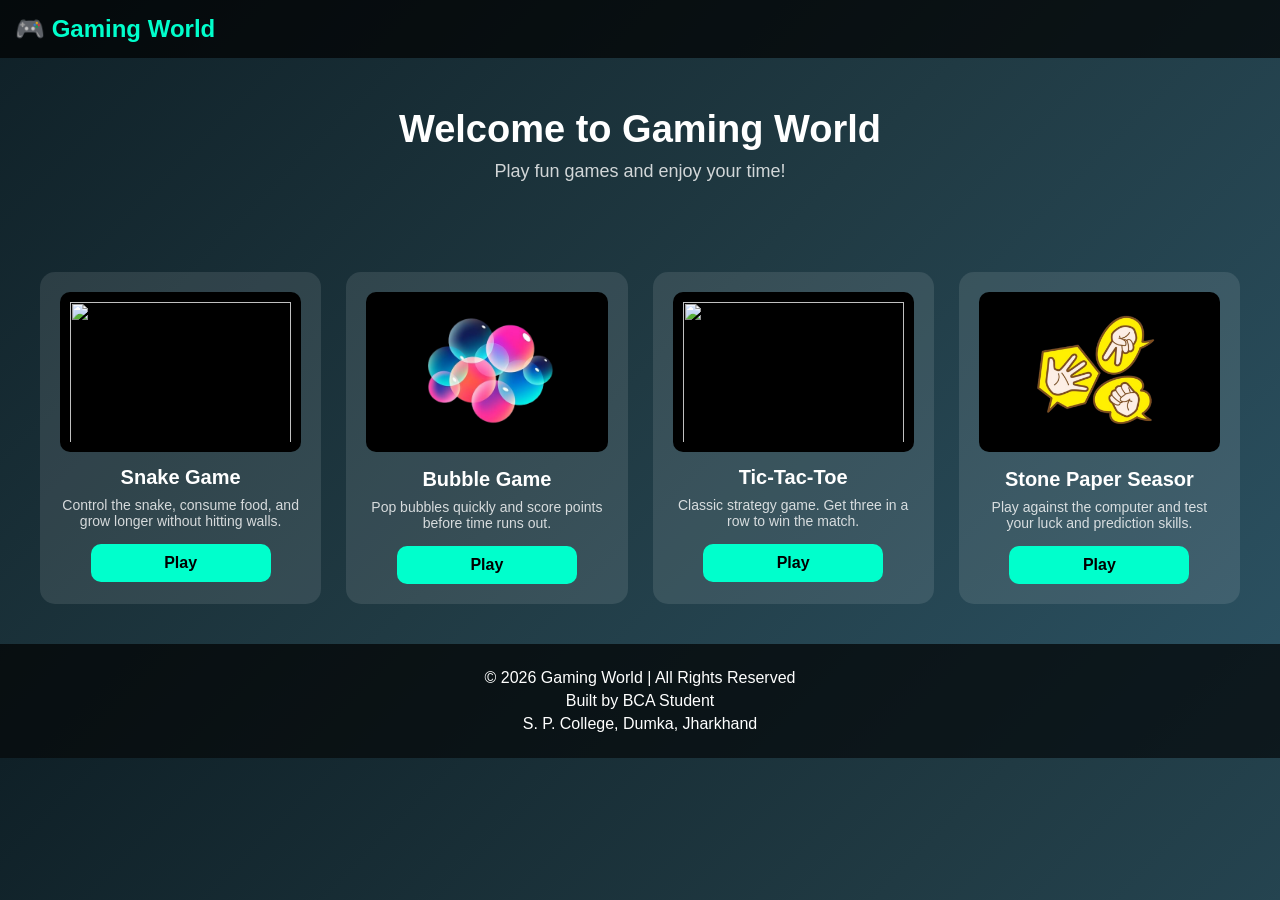
==== index.html @ 1f2a7269 "second commit" ====
<!DOCTYPE html>
<html lang="en">

<head>
    <meta charset="UTF-8">
    <meta name="viewport" content="width=device-width, initial-scale=1.0">
    <title>Landing Page</title>
    <link rel="stylesheet" href="style.css">
</head>

<body>
    <nav class="navbar">
        <h2>🎮 Gaming World</h2>
    </nav>

    <section class="hero">
        <h1>Welcome to Gaming World</h1>
        <p>Play fun games and enjoy your time!</p>
    </section>

    <section class="container">
        <div class="card">
            <img src="https://static.vecteezy.com/system/resources/previews/038/449/965/non_2x/gradient-snake-logo-design-for-illustration-free-vector.jpg">
            <h3>Snake Game</h3>
            <p>Control the snake, consume food, and grow longer without hitting walls.</p>
            <a href="PROJECT_SNAKE/snake_index.html">Play</a>
        </div>

        <div class="card">
            <img src="IMAGES/bubble-Image.png">
            <h3>Bubble Game</h3>
            <p>Pop bubbles quickly and score points before time runs out.</p>
            <a href="PROJECT_BUBBLE/bubble_index.html">Play</a>
        </div>

        <div class="card">
            <img src="https://cdn-icons-png.flaticon.com/512/566/566294.png">
            <h3>Tic-Tac-Toe</h3>
            <p>Classic strategy game. Get three in a row to win the match.</p>
            <a href="PROJECT_TIC-TAC-TOE/tic_index.html">Play</a>
        </div>

        <div class="card">
            <img src="IMAGES/stone_paper_seasor-image.png">
            <h3>Stone Paper Seasor</h3>
            <p>Play against the computer and test your luck and prediction skills.</p>
            <a href="PROJECT_STONE_PAPER_SCISSOR/stone_index.html">Play</a>
        </div>

    </section>

    <footer>
        <p>© 2026 Gaming World | All Rights Reserved</p>
        <p>Built by BCA Student</p>
        <p>S. P. College, Dumka, Jharkhand</p>
    </footer>
</body>

</html>
---- style.css ----
* {
    margin: 0;
    padding: 0;
    box-sizing: border-box;
    font-family: Arial, sans-serif;
}

/* Body */
body {
    background: linear-gradient(135deg, #0f2027, #203a43, #2c5364);
    color: white;
}

/* Navbar */
.navbar {
    /* text-align: center; */
    padding: 15px;
    background: rgba(0, 0, 0, 0.7);
}

.navbar h2 {
    color: #00ffcc;
    font-size: 24px;
}

/* Hero Section */
.hero {
    text-align: center;
    padding: 50px 20px;
}

.hero h1 {
    font-size: 38px;
    margin-bottom: 10px;
}

.hero p {
    font-size: 18px;
    opacity: 0.8;
}

/* Container */
.container {
    display: grid;
    grid-template-columns: repeat(auto-fit, minmax(230px, 1fr));
    gap: 25px;
    padding: 40px;
}

/* Card */
.card {
    background: rgba(255, 255, 255, 0.1);
    border-radius: 15px;
    padding: 20px;
    text-align: center;
    transition: 0.3s;
}

/* Hover */
.card:hover {
    transform: translateY(-10px) scale(1.05);
    background: rgba(0, 255, 204, 0.2);
    /* box-shadow: 0 10px 25px rgba(0, 255, 204, 0.3); */
}

/* Image */
.card img {
    width: 100%;
    height: 160px;

    object-fit: contain;   /* 🔥 BEST for mixed images */
    
    background: black;      /* dark background for empty space */
    padding: 10px;         /* spacing around image */

    border-radius: 10px;
    margin-bottom: 12px;
}

/* Title */
.card h3 {
    font-size: 20px;
    margin-bottom: 8px;
}

/* Description */
.card p {
    font-size: 14px;
    opacity: 0.8;
    margin-bottom: 15px;
}

/* Play Button (Anchor) */
.card a {
    display: inline-block;
    text-decoration: none;
    padding: 10px 20px;
    background: #00ffcc;
    color: black;
    border-radius: 10px;
    font-weight: bold;
    transition: 0.3s;
}

/* Button Hover */
.card a:hover {
    background: white;
}

a {
    width: 20vh;
}

/* Footer */
footer {
    text-align: center;
    padding: 20px;
    background: rgba(0, 0, 0, 0.7);
}

footer p {
    margin: 5px 0;
}

footer span {
    font-size: 14px;
    opacity: 0.7;
}
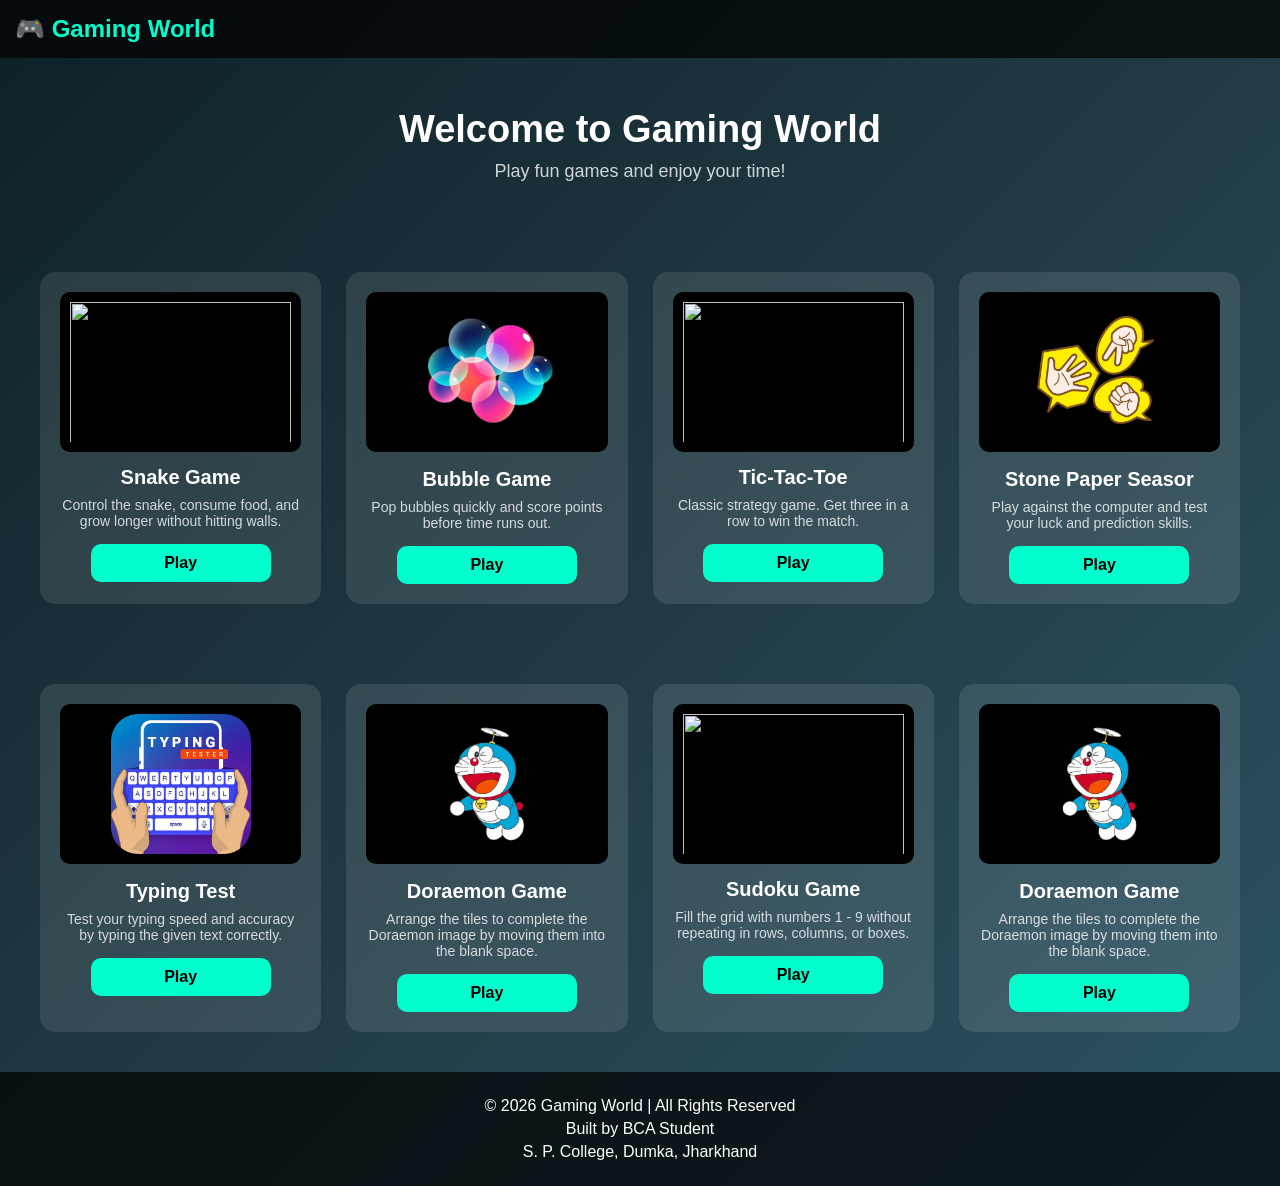
==== commit 21546c08: "update code" ====
--- a/index.html
+++ b/index.html
@@ -49,6 +49,38 @@
 
     </section>
 
+    <section class="container">
+
+        <div class="card">
+            <img src="IMAGES/typing-removebg-preview.png">
+            <h3>Typing Test</h3>
+            <p>Test your typing speed and accuracy by typing the given text correctly.</p>
+            <a href="TYPING_TEST/typing_index.html">Play</a>
+        </div>
+
+        <div class="card">
+            <img src="IMAGES/dore-removebg-preview.png">
+            <h3>Doraemon Game</h3>
+            <p>Arrange the tiles to complete the Doraemon image by moving them into the blank space.</p>
+            <a href="DOREMON_GAME/dore_index.html">Play</a>
+        </div>
+
+        <div class="card">
+            <img src="https://www.bakno.com/ColorSudoku/index_files/small-23260.jpg">
+            <h3>Sudoku Game</h3>
+            <p>Fill the grid with numbers 1 - 9 without repeating in rows, columns, or boxes.</p>
+            <a href="SUDOKU_GAME/sudoku_index.html">Play</a>
+        </div>
+        
+        <div class="card">
+            <img src="IMAGES/dore-removebg-preview.png">
+            <h3>Doraemon Game</h3>
+            <p>Arrange the tiles to complete the Doraemon image by moving them into the blank space.</p>
+            <a href="DOREMON_GAME/dore_index.html">Play</a>
+        </div>
+
+    </section>
+
     <footer>
         <p>© 2026 Gaming World | All Rights Reserved</p>
         <p>Built by BCA Student</p>
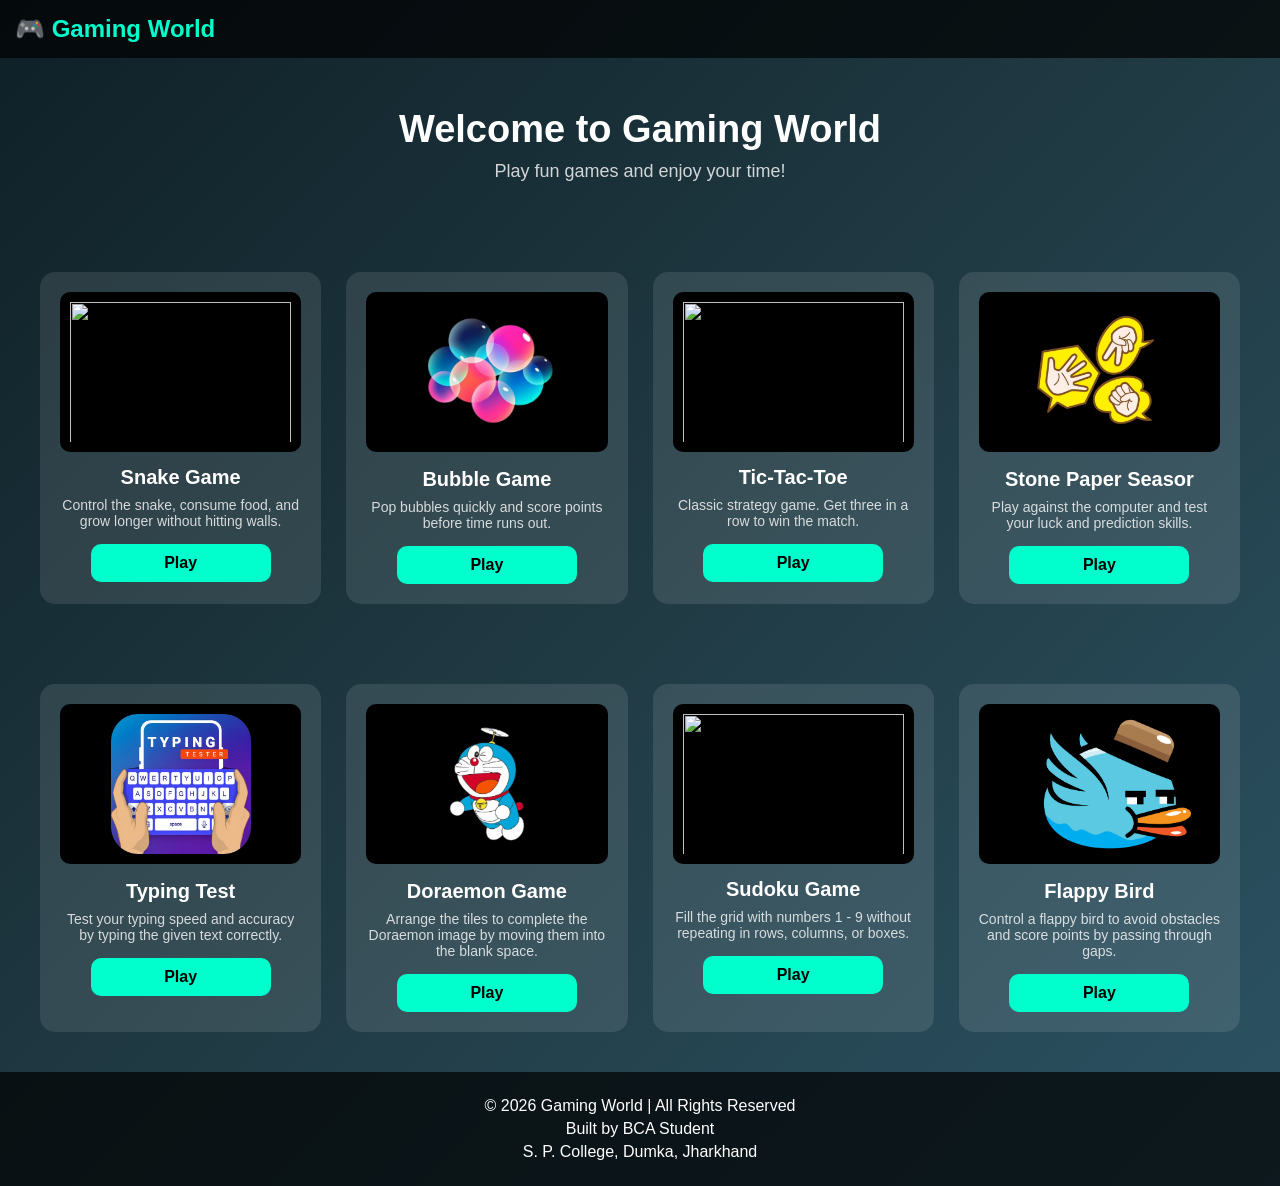
==== commit 559d2885: "update code" ====
--- a/index.html
+++ b/index.html
@@ -73,10 +73,10 @@
         </div>
         
         <div class="card">
-            <img src="IMAGES/dore-removebg-preview.png">
-            <h3>Doraemon Game</h3>
-            <p>Arrange the tiles to complete the Doraemon image by moving them into the blank space.</p>
-            <a href="DOREMON_GAME/dore_index.html">Play</a>
+            <img src="IMAGES/Bird.png">
+            <h3>Flappy Bird</h3>
+            <p>Control a flappy bird to avoid obstacles and score points by passing through gaps.</p>
+            <a href="FLAPPY_BIRD/flappy_index.html">Play</a>
         </div>
 
     </section>
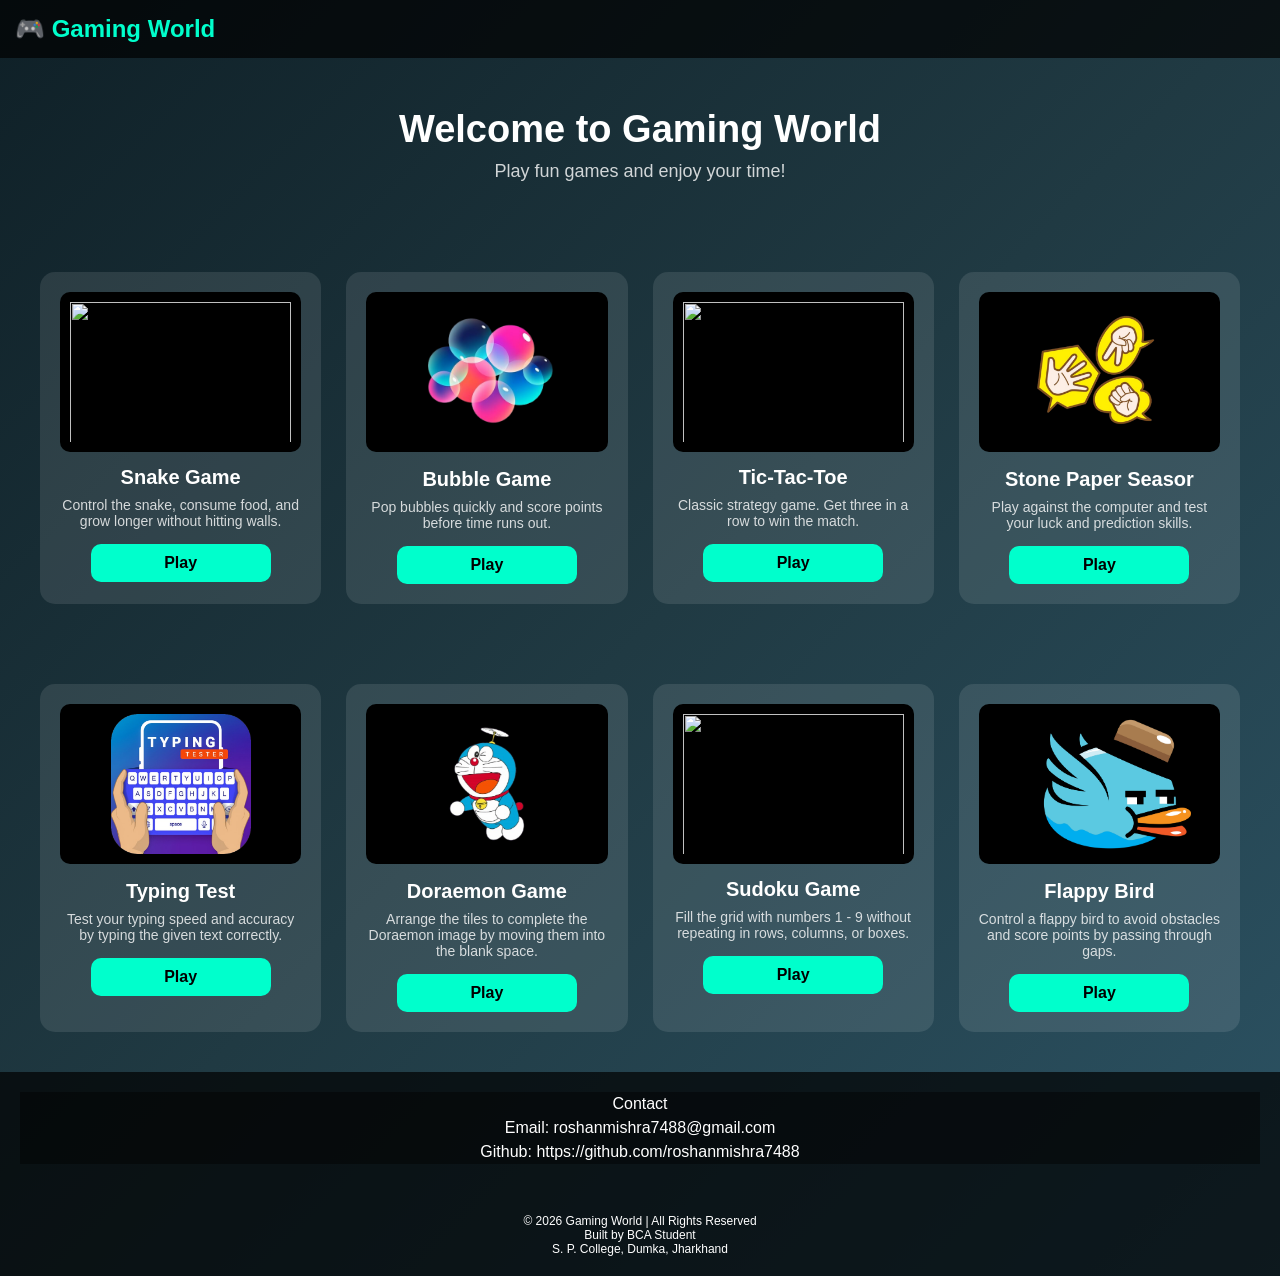
==== commit c95b25f4: "update code" ====
--- a/index.html
+++ b/index.html
@@ -82,9 +82,21 @@
     </section>
 
     <footer>
-        <p>© 2026 Gaming World | All Rights Reserved</p>
-        <p>Built by BCA Student</p>
-        <p>S. P. College, Dumka, Jharkhand</p>
+        <div id="contact">
+            Contact
+            <br>
+            Email: roshanmishra7488@gmail.com
+            <br>
+            <div class="contact-line">
+                Github: 
+                <a id="github" href="https://github.com/roshanmishra7488">https://github.com/roshanmishra7488</a>
+            </div>
+        </div>
+        <div class="copyRight">
+            <p>© 2026 Gaming World | All Rights Reserved</p>
+            <p>Built by BCA Student</p>
+            <p>S. P. College, Dumka, Jharkhand</p>
+        </div>
     </footer>
 </body>
 
--- a/style.css
+++ b/style.css
@@ -5,15 +5,12 @@
     font-family: Arial, sans-serif;
 }
 
-/* Body */
 body {
     background: linear-gradient(135deg, #0f2027, #203a43, #2c5364);
     color: white;
 }
 
-/* Navbar */
 .navbar {
-    /* text-align: center; */
     padding: 15px;
     background: rgba(0, 0, 0, 0.7);
 }
@@ -23,7 +20,6 @@
     font-size: 24px;
 }
 
-/* Hero Section */
 .hero {
     text-align: center;
     padding: 50px 20px;
@@ -39,7 +35,6 @@
     opacity: 0.8;
 }
 
-/* Container */
 .container {
     display: grid;
     grid-template-columns: repeat(auto-fit, minmax(230px, 1fr));
@@ -47,7 +42,6 @@
     padding: 40px;
 }
 
-/* Card */
 .card {
     background: rgba(255, 255, 255, 0.1);
     border-radius: 15px;
@@ -56,41 +50,35 @@
     transition: 0.3s;
 }
 
-/* Hover */
 .card:hover {
     transform: translateY(-10px) scale(1.05);
     background: rgba(0, 255, 204, 0.2);
-    /* box-shadow: 0 10px 25px rgba(0, 255, 204, 0.3); */
 }
 
-/* Image */
 .card img {
     width: 100%;
     height: 160px;
 
-    object-fit: contain;   /* 🔥 BEST for mixed images */
+    object-fit: contain;   
     
-    background: black;      /* dark background for empty space */
-    padding: 10px;         /* spacing around image */
+    background: black;     
+    padding: 10px;        
 
     border-radius: 10px;
     margin-bottom: 12px;
 }
 
-/* Title */
 .card h3 {
     font-size: 20px;
     margin-bottom: 8px;
 }
 
-/* Description */
 .card p {
     font-size: 14px;
     opacity: 0.8;
     margin-bottom: 15px;
 }
 
-/* Play Button (Anchor) */
 .card a {
     display: inline-block;
     text-decoration: none;
@@ -102,7 +90,6 @@
     transition: 0.3s;
 }
 
-/* Button Hover */
 .card a:hover {
     background: white;
 }
@@ -111,18 +98,33 @@
     width: 20vh;
 }
 
-/* Footer */
+#contact {
+    margin: 0 auto;
+    line-height: 24px;
+    background-color: rgba(0, 0, 0, 0.434);
+}
+
+.contact-line {
+    gap: 8px;
+    text-align: center;
+}
+
+#github {
+    color: #ffffff;
+    text-decoration: none;
+}
+
+#github:hover {
+    cursor: pointer;
+}
+
 footer {
     text-align: center;
     padding: 20px;
     background: rgba(0, 0, 0, 0.7);
 }
 
-footer p {
-    margin: 5px 0;
+.copyRight {
+    margin-top: 50px;
+    font-size: 12px;
 }
-
-footer span {
-    font-size: 14px;
-    opacity: 0.7;
-}
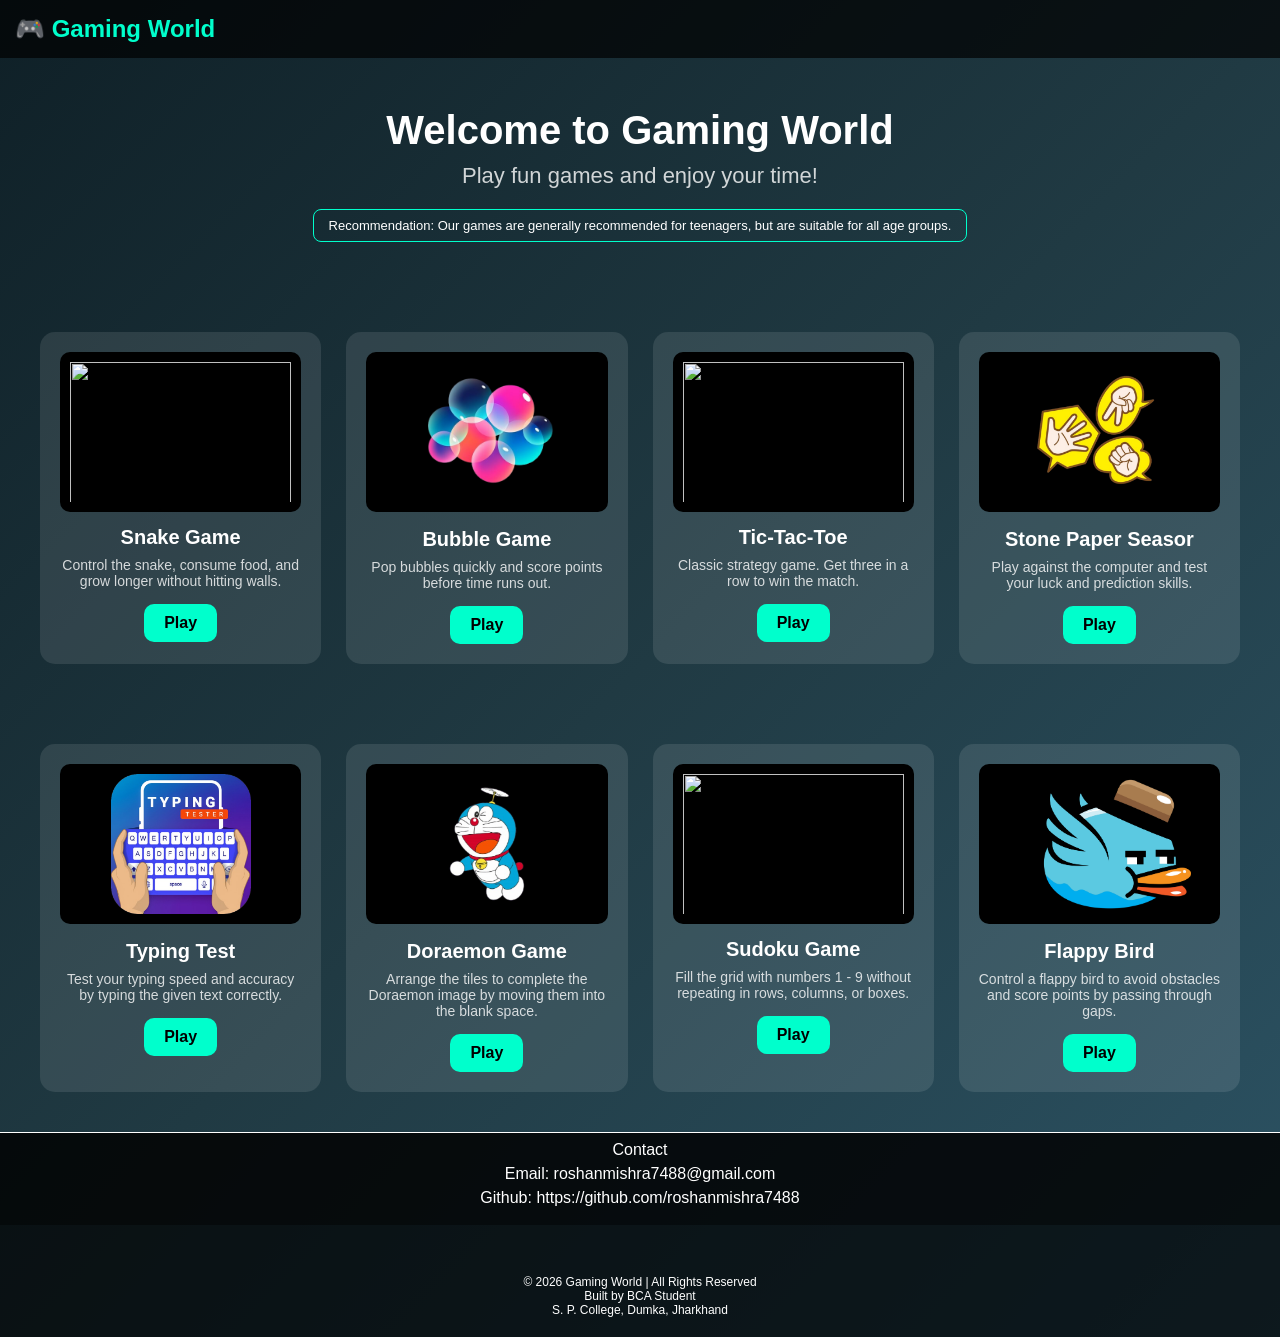
==== commit 58bff0c8: "updete code" ====
--- a/index.html
+++ b/index.html
@@ -15,7 +15,10 @@
 
     <section class="hero">
         <h1>Welcome to Gaming World</h1>
-        <p>Play fun games and enjoy your time!</p>
+        <p class="sub-title">Play fun games and enjoy your time!</p>
+        <p class="age-note">
+            Recommendation: Our games are generally recommended for teenagers, but are suitable for all age groups.
+        </p>
     </section>
 
     <section class="container">
--- a/style.css
+++ b/style.css
@@ -26,13 +26,22 @@
 }
 
 .hero h1 {
-    font-size: 38px;
+    font-size: 40px;
     margin-bottom: 10px;
 }
 
-.hero p {
-    font-size: 18px;
+.sub-title {
+    font-size: 22px;
     opacity: 0.8;
+}
+
+.age-note {
+    margin-top: 20px;
+    padding: 8px 15px;
+    border: 1px solid #00ffcc;
+    border-radius: 8px;
+    display: inline-block;
+    font-size: 13px;
 }
 
 .container {
@@ -94,14 +103,13 @@
     background: white;
 }
 
-a {
-    width: 20vh;
-}
-
 #contact {
-    margin: 0 auto;
+    width: 100%;
     line-height: 24px;
     background-color: rgba(0, 0, 0, 0.434);
+    padding-bottom: 15px;
+    padding-top: 5px;
+    border-top: 1px solid #ffffff;
 }
 
 .contact-line {
@@ -120,11 +128,12 @@
 
 footer {
     text-align: center;
-    padding: 20px;
+    padding: 0;
     background: rgba(0, 0, 0, 0.7);
 }
 
 .copyRight {
-    margin-top: 50px;
+    padding: 20px;
+    margin-top: 30px;
     font-size: 12px;
 }
